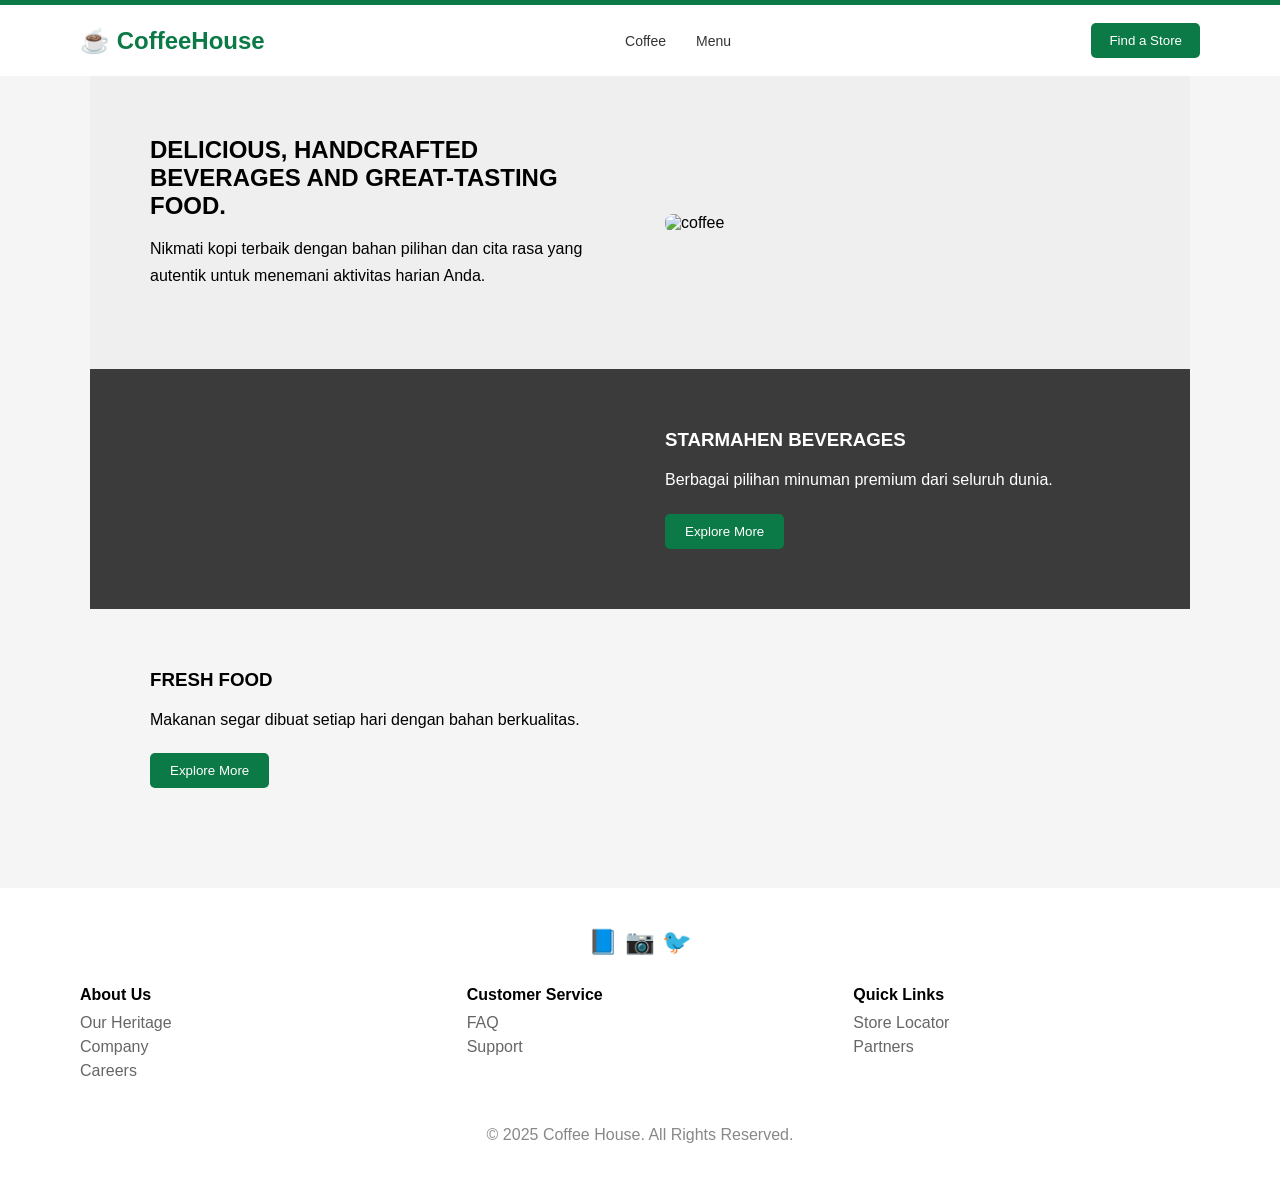
==== index.html @ 1d5bfcc7 "Add files via upload" ====
<!DOCTYPE html>
<html lang="id">
<head>
<meta charset="UTF-8">
<meta name="viewport" content="width=device-width, initial-scale=1.0">
<title>Coffee House</title>
<link rel="stylesheet" href="style.css">
</head>
<body>

<header>
    <nav class="navbar">
        <div class="logo">☕ CoffeeHouse</div>

        <ul class="menu">
            <li><a href="#">Coffee</a></li>
            <li><a href="menu.html">Menu</a></li>
        </ul>

        <button class="store-btn">Find a Store</button>
    </nav>
</header>

<main>

    <!-- Hero -->
    <section class="hero">
        <div class="content">
            <h2>DELICIOUS, HANDCRAFTED BEVERAGES AND GREAT-TASTING FOOD.</h2>
            <p>
                Nikmati kopi terbaik dengan bahan pilihan dan cita rasa
                yang autentik untuk menemani aktivitas harian Anda.
            </p>
        </div>

        <div class="image">
            <img src="https://images.unsplash.com/photo-1509042239860-f550ce710b93?w=800"
                alt="coffee">
        </div>
    </section>

    <!-- Section 2 -->
    <section class="feature dark">
        <div class="image">
            <img src="https://images.unsplash.com/photo-1495474472287-4d71bcdd2085?w=800"
                alt="">
        </div>

        <div class="content">
            <h3>STARMAHEN BEVERAGES</h3>
            <p>
                Berbagai pilihan minuman premium dari seluruh dunia.
            </p>

            <button>Explore More</button>
        </div>
    </section>

    <!-- Section 3 -->
    <section class="feature">
        <div class="content">
            <h3>FRESH FOOD</h3>
            <p>
                Makanan segar dibuat setiap hari dengan bahan berkualitas.
            </p>

            <button>Explore More</button>
        </div>

        <div class="image">
            <img src="https://images.unsplash.com/photo-1563729784474-d77dbb933a9e?w=800"
                alt="">
        </div>
    </section>

</main>

<footer>
    <div class="social">
        <span>📘</span>
        <span>📷</span>
        <span>🐦</span>
    </div>

    <div class="footer-grid">
        <div>
            <h4>About Us</h4>
            <p>Our Heritage</p>
            <p>Company</p>
            <p>Careers</p>
        </div>

        <div>
            <h4>Customer Service</h4>
            <p>FAQ</p>
            <p>Support</p>
        </div>

        <div>
            <h4>Quick Links</h4>
            <p>Store Locator</p>
            <p>Partners</p>
        </div>
    </div>

    <p class="copyright">
        © 2025 Coffee House. All Rights Reserved.
    </p>
</footer>

</body>
</html>
---- style.css ----
*{
    margin:0;
    padding:0;
    box-sizing:border-box;
    font-family:Arial, Helvetica, sans-serif;
}

body{
    background:#f5f5f5;
}

.navbar{
    background:white;
    display:flex;
    justify-content:space-between;
    align-items:center;
    padding:18px 80px;
    border-top:5px solid #0b7a46;
}

.logo{
    font-size:24px;
    font-weight:bold;
    color:#0b7a46;
}

.menu{
    display:flex;
    gap:30px;
    list-style:none;
}

.menu a{
    text-decoration:none;
    color:#333;
    font-size:14px;
}

.store-btn{
    background:#0b7a46;
    color:white;
    border:none;
    padding:10px 18px;
    border-radius:5px;
    cursor:pointer;
}

.hero,
.feature{
    max-width:1100px;
    margin:auto;
    display:grid;
    grid-template-columns:1fr 1fr;
    align-items:center;
    gap:50px;
    padding:60px;
}

.hero{
    background:#efefef;
}

.dark{
    background:#3b3b3b;
    color:white;
}

.content h2,
.content h3{
    margin-bottom:15px;
}

.content p{
    line-height:1.7;
    margin-bottom:20px;
}

.image img{
    width:100%;
    border-radius:8px;
}

.content button{
    padding:10px 20px;
    border:none;
    background:#0b7a46;
    color:white;
    border-radius:5px;
    cursor:pointer;
}

footer{
    background:white;
    margin-top:40px;
    padding:40px 80px;
}

.social{
    text-align:center;
    font-size:24px;
    margin-bottom:30px;
}

.footer-grid{
    display:grid;
    grid-template-columns:repeat(3,1fr);
    gap:40px;
}

.footer-grid h4{
    margin-bottom:10px;
}

.footer-grid p{
    margin:6px 0;
    color:#666;
}

.copyright{
    text-align:center;
    margin-top:40px;
    color:#888;
}

@media(max-width:768px){

    .navbar{
        padding:20px;
        flex-direction:column;
        gap:15px;
    }

    .hero,
    .feature{
        grid-template-columns:1fr;
        padding:30px;
    }

    .footer-grid{
        grid-template-columns:1fr;
    }
}
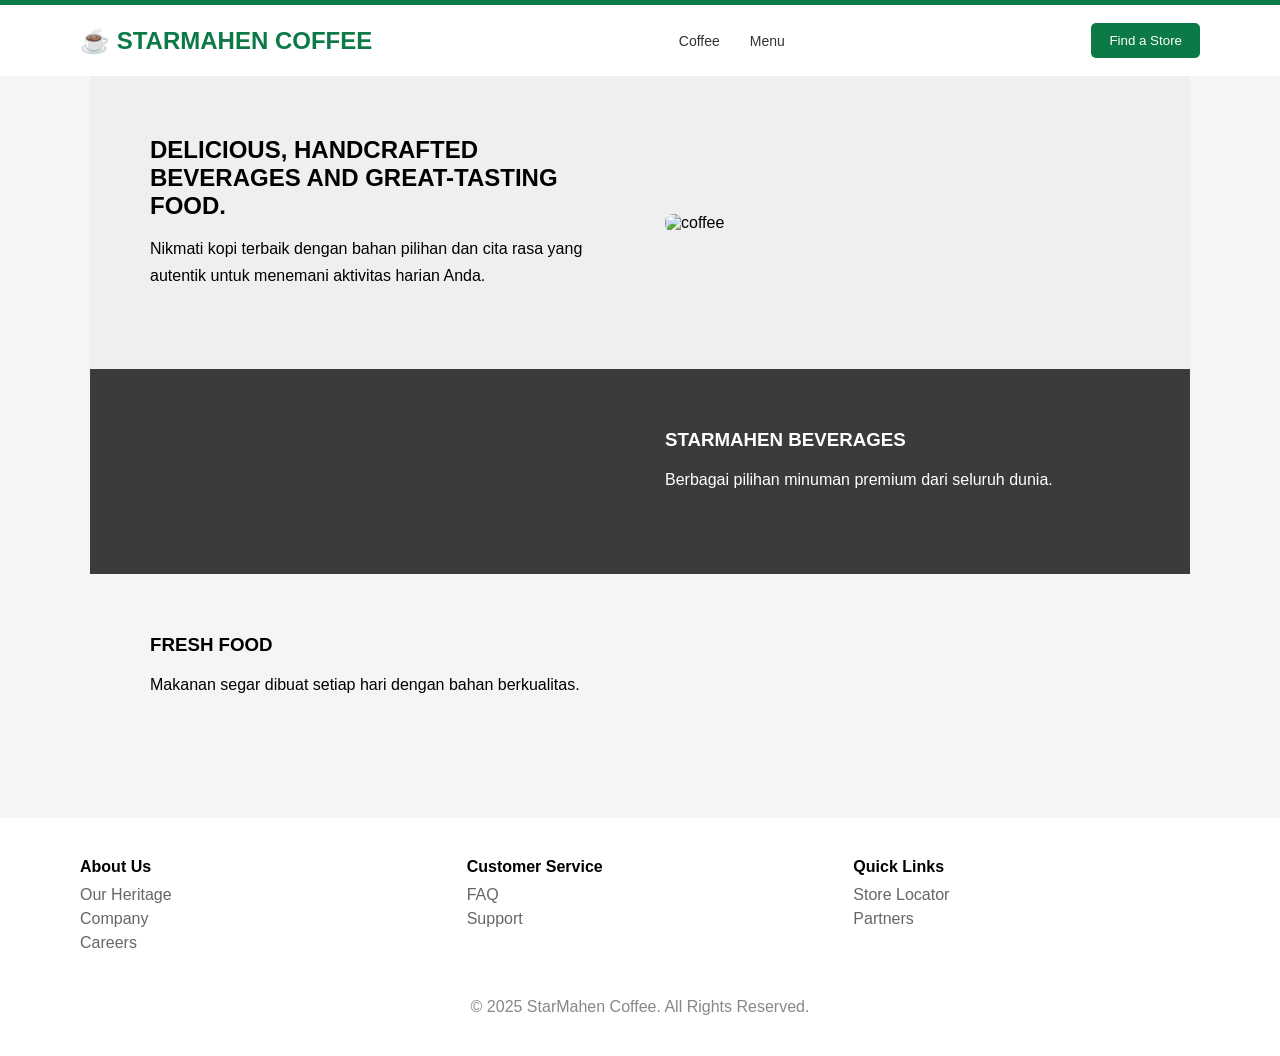
==== commit 8bb288ce: "Add files via upload" ====
--- a/index.html
+++ b/index.html
@@ -10,7 +10,7 @@
 
 <header>
     <nav class="navbar">
-        <div class="logo">☕ CoffeeHouse</div>
+        <div class="logo">☕ STARMAHEN COFFEE</div>
 
         <ul class="menu">
             <li><a href="#">Coffee</a></li>
@@ -52,7 +52,6 @@
                 Berbagai pilihan minuman premium dari seluruh dunia.
             </p>
 
-            <button>Explore More</button>
         </div>
     </section>
 
@@ -64,7 +63,6 @@
                 Makanan segar dibuat setiap hari dengan bahan berkualitas.
             </p>
 
-            <button>Explore More</button>
         </div>
 
         <div class="image">
@@ -76,12 +74,6 @@
 </main>
 
 <footer>
-    <div class="social">
-        <span>📘</span>
-        <span>📷</span>
-        <span>🐦</span>
-    </div>
-
     <div class="footer-grid">
         <div>
             <h4>About Us</h4>
@@ -104,7 +96,7 @@
     </div>
 
     <p class="copyright">
-        © 2025 Coffee House. All Rights Reserved.
+        © 2025 StarMahen Coffee. All Rights Reserved.
     </p>
 </footer>
 
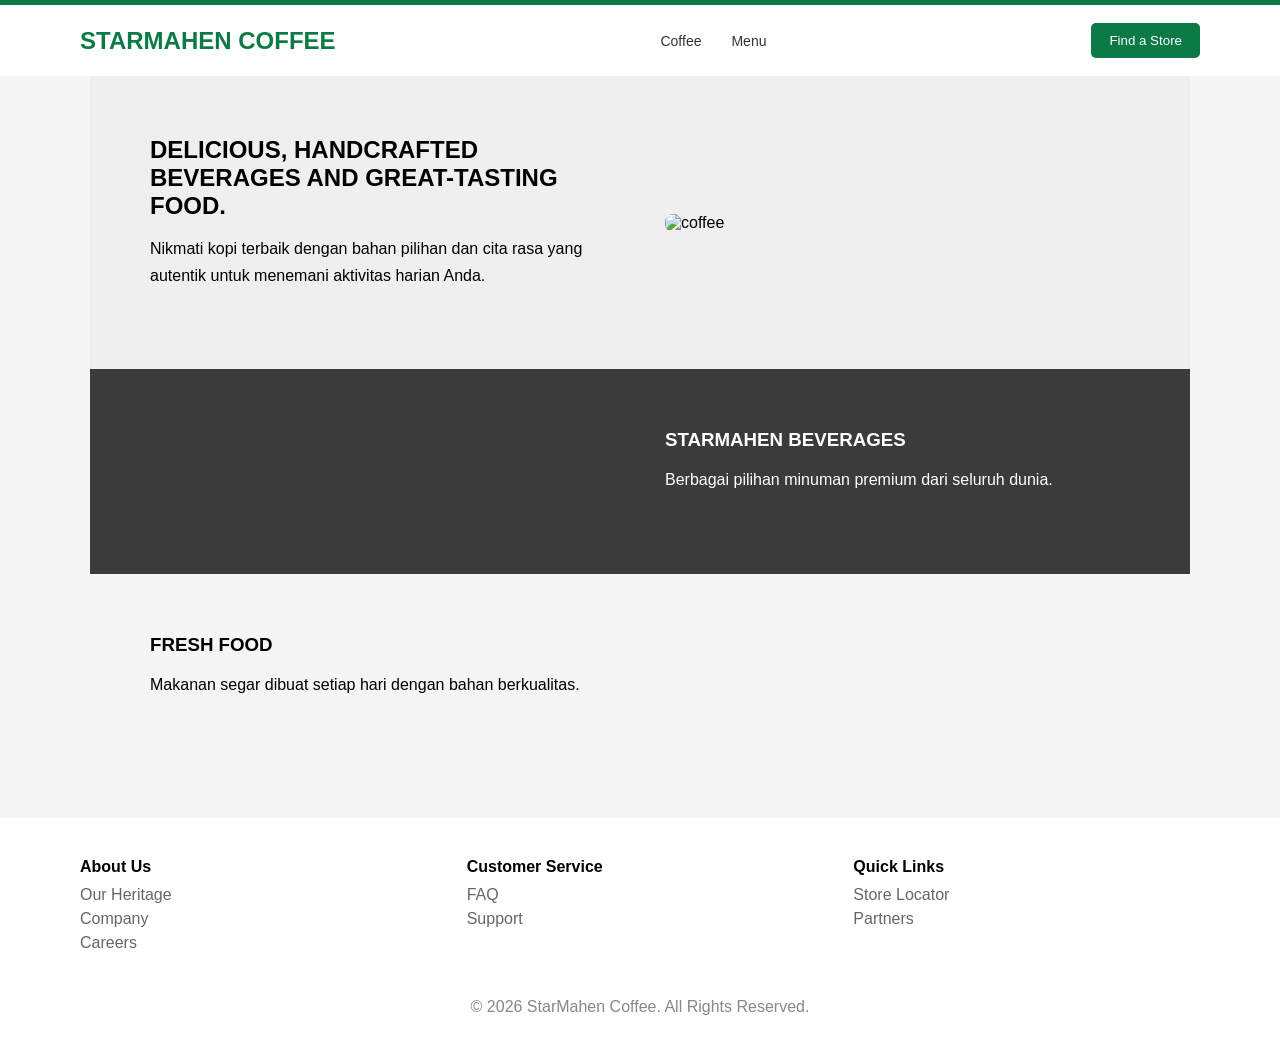
==== commit 04ff5936: "Add files via upload" ====
--- a/index.html
+++ b/index.html
@@ -10,7 +10,7 @@
 
 <header>
     <nav class="navbar">
-        <div class="logo">☕ STARMAHEN COFFEE</div>
+        <div class="logo"> STARMAHEN COFFEE</div>
 
         <ul class="menu">
             <li><a href="#">Coffee</a></li>
@@ -96,7 +96,7 @@
     </div>
 
     <p class="copyright">
-        © 2025 StarMahen Coffee. All Rights Reserved.
+        © 2026 StarMahen Coffee. All Rights Reserved.
     </p>
 </footer>
 
